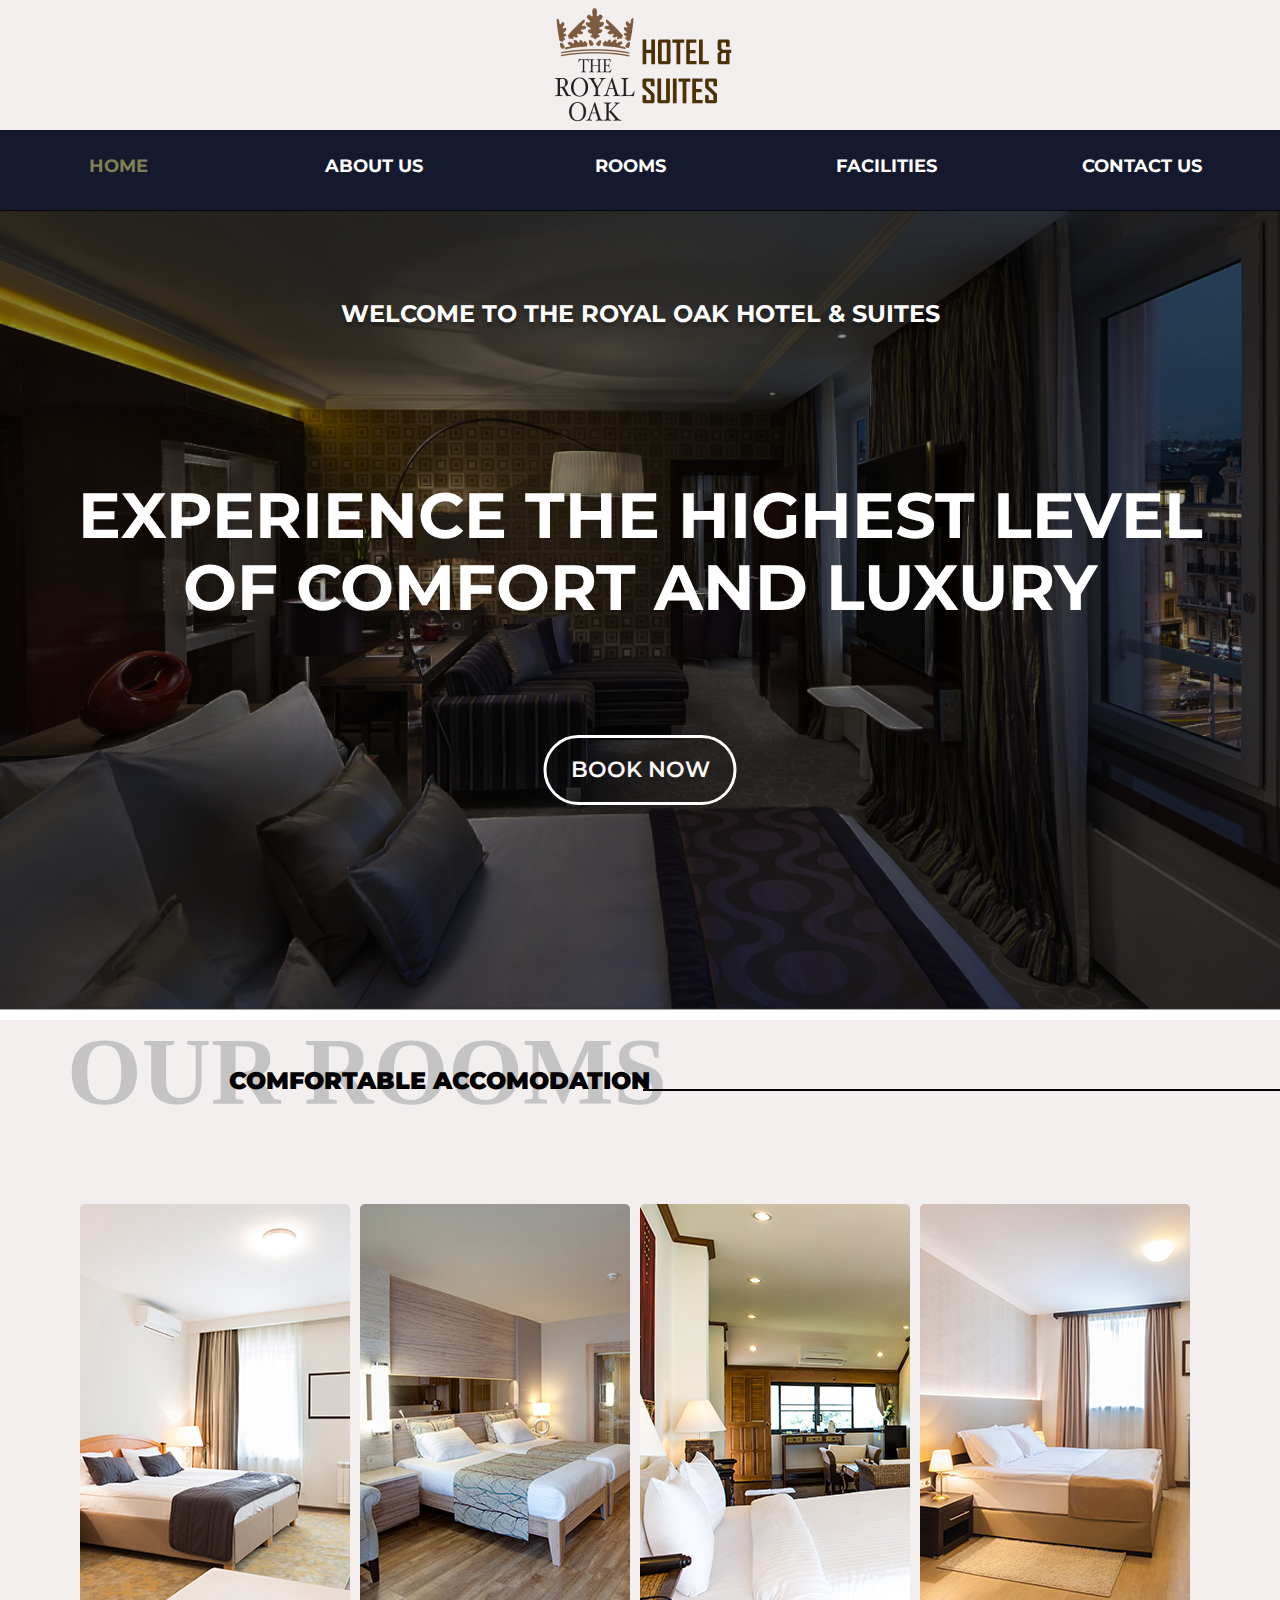
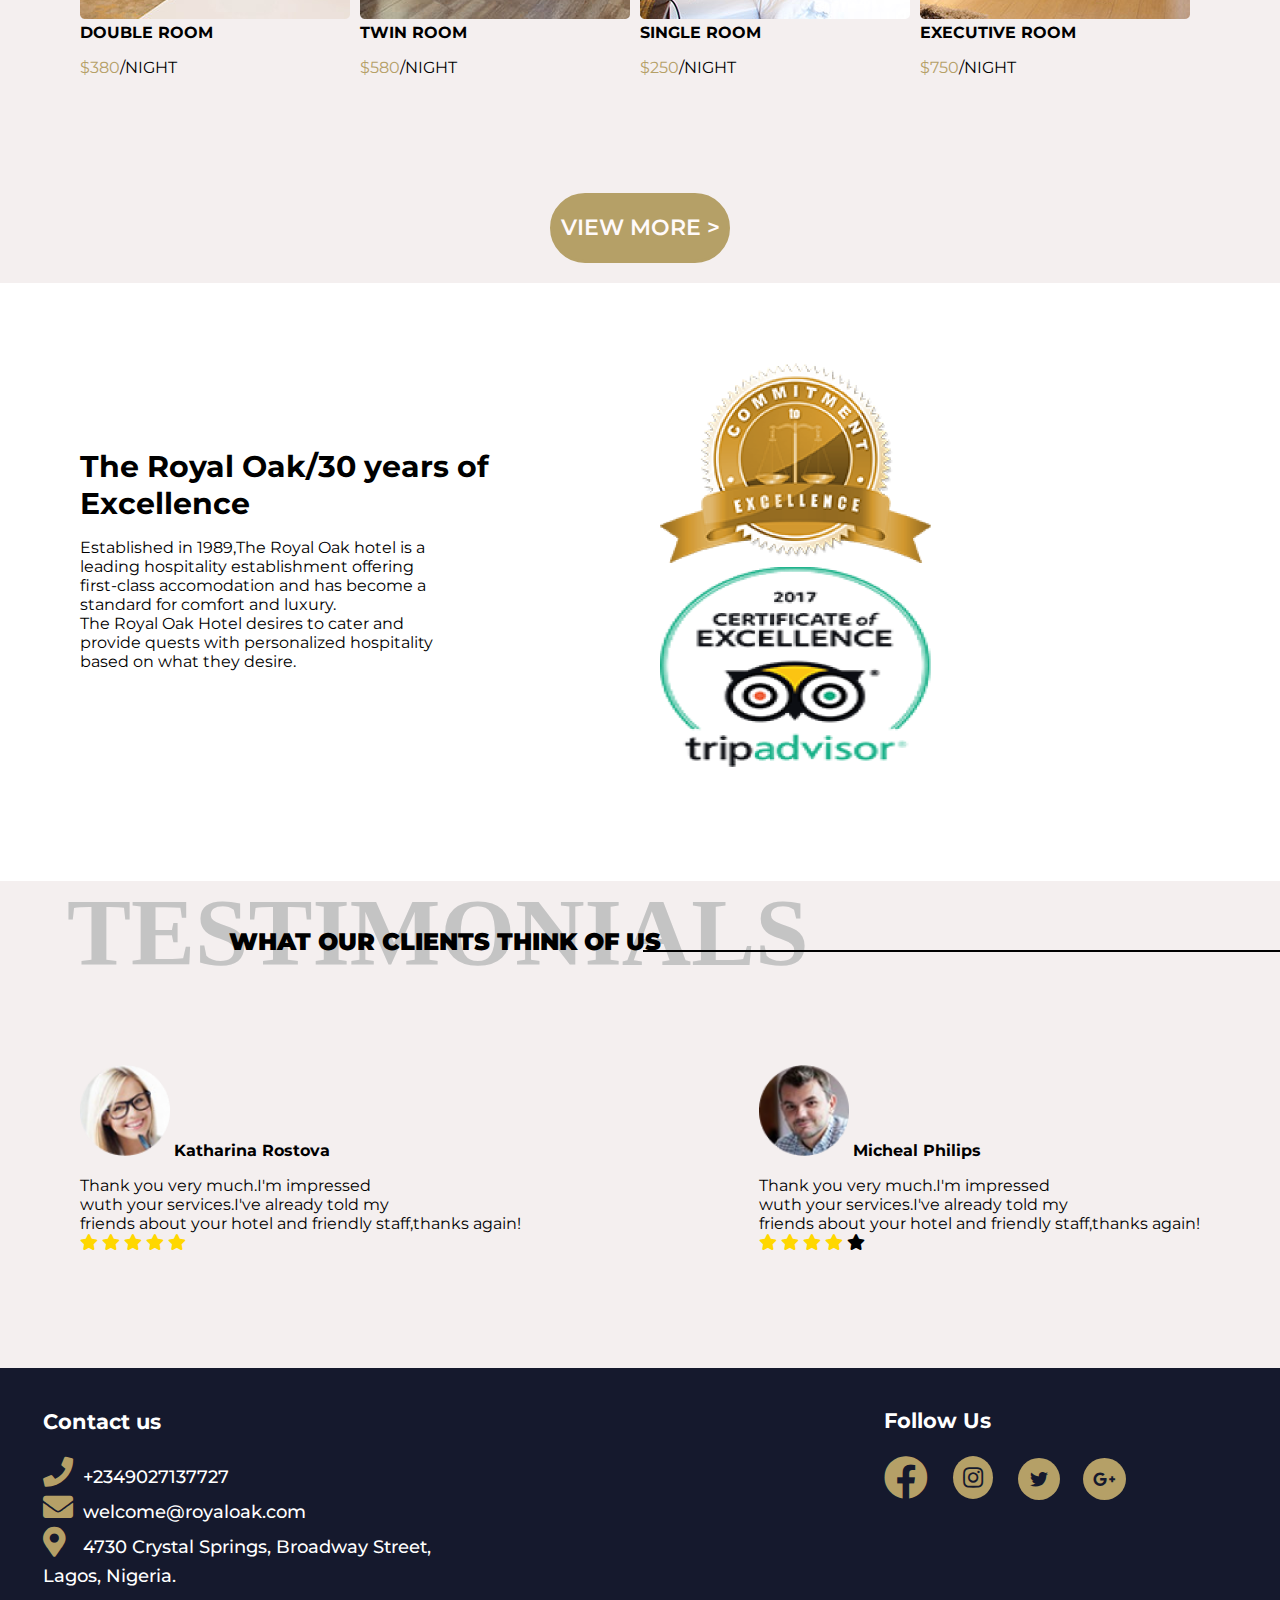
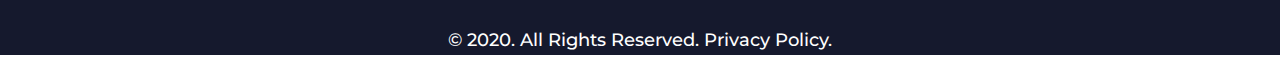
==== index.html @ d73320b3 "This is the final website" ====
<!DOCTYPE html>
<html lang="en" dir="ltr">

<head>
  <title>Royal Oak Hotels</title>
  <meta name="viewport" content="width=device-width, initial-scale=1.0">
  <link rel="stylesheet" type="text/css" href="css/header.css">
  <link rel="stylesheet" type="text/css" href="css/style.css">
  <link rel="stylesheet" type="text/css" href="css/footer.css">
  <link rel="stylesheet" href="https://use.fontawesome.com/releases/v5.8.2/css/all.css">
  <link href="https://fonts.googleapis.com/css2?family=Montserrat&display=swap" rel="stylesheet">
    <meta charset="UTF-8">
</head>

<body>
  <header >
    <img src="images/image1.png" align="center" />
    <div class="header">
    <div class="burger">
            <div class="line line1"></div>
            <div class="line line2"></div>
            <div class="line line3"></div>
        </div>
    <div class="nav-links" >
            <div>
                <div class="active"><a  style="text-decoration:none" href="index.html">HOME</a></div>
            </div>
            <div>
                <div><a style="text-decoration:none" href="#about_us">ABOUT US</a></div>
            </div>
            <div>
                <div><a style="text-decoration:none" href="html/rooms.html">ROOMS</a></div>
            </div>
            <div>
                <div><a style="text-decoration:none" href="html/facilities.html">FACILITIES</a></div>
            </div>
            <div>
                <div><a style="text-decoration:none" href="html/contact.html">CONTACT US</a></div>
            </div>
            </div>
    </div>
  </header>

  <!--Hero Image Section-->
  <div class="welcome ">
      <h3 class="welcome_text">WELCOME TO THE ROYAL OAK HOTEL & SUITES</h3>
      <h2 class="welcome_text2">EXPERIENCE THE HIGHEST LEVEL OF COMFORT AND LUXURY</h2>
    <button class="button">BOOK NOW</button>
  </div>
<!--End of hero image section-->
 

  <div class="our_room">
    <div class="z-index">
      <h4 style="margin:10px 0px 0px 0px">OUR ROOMS</h4>
      <p class="z-index2">COMFORTABLE ACCOMODATION</p>
      <hr class="new4">
    </div>

    <div class="img-gallery">
      <div>
        <img src="images/double_room.png" alt="room">
        <span><b>DOUBLE ROOM</b></span>
        <p><span class="price">$380</span>/NIGHT</p>
      </div>
      <div>
        <img src="images/twin_room.png" alt="room">
        <span><b>TWIN ROOM</b></span>
        <p><span class="price">$580</span>/NIGHT</p>
      </div>
      <div>
        <img src="images/single_room.png" alt="Mountains">
        <span><b>SINGLE ROOM</b></span>
        <p><span class="price">$250</span>/NIGHT</p>
      </div>
      <div>
        <img src="images/executive_room.png" alt="Mountains">
        <span><b>EXECUTIVE ROOM</b></span>
        <p><span class="price">$750</span>/NIGHT</p>
      </div>
    </div>

    <div>
      <center><button type="button" class="button2">VIEW MORE ></button></center>
    </div>
    </div>



  <div class="row">
    <div style="background-color: white;">
      <span style="font-weight:bold; font-size:30px">The Royal Oak/30 years of Excellence</span>
      <p>
        Established in 1989,The Royal Oak hotel is a <br>leading hospitality establishment offering <br>first-class accomodation and has become a <br>standard for comfort and luxury.<br>
        The Royal Oak Hotel desires to cater and <br>provide quests with personalized hospitality <br>based on what they desire.
      </p>
    </div>

    <div class="image" style="background-color: white;">
      <img src="images/top.png">
      <img src="images/bottom1.png">
    </div>
  </div>

    <div class="our_room">
    <div class="z-index">
      <h4 style="margin:10px 0px 0px 0px">TESTIMONIALS</h4>
      <p class="z-index2">WHAT OUR CLIENTS THINK OF US</p>
      <hr class="new4">
    </div>
  
  <div class="row">
      <div>
        <img src="images/Ellipse_1.png" alt="Avatar" style="width:90px">
        <b>Katharina Rostova</b>
        <p>Thank you very much.I'm impressed<br>
          wuth your services.I've already told my<br>
          friends about your hotel and friendly
          staff,thanks again!<br>
          <span class="fa fa-star checked gold"></span>
          <span class="fa fa-star checked gold"></span>
          <span class="fa fa-star checked gold"></span>
          <span class="fa fa-star checked gold"></span>
          <span class="fa fa-star checked gold"></span>
        </p>
      </div>

      <div>
        <img src="images/Ellipse_2.png" alt="Avatar" style="width:90px">
        <b>Micheal Philips</b>
        <p>Thank you very much.I'm impressed<br>
          wuth your services.I've already told my<br>
          friends about your hotel and friendly
          staff,thanks again!<br>
          <span class="fa fa-star checked gold"></span>
          <span class="fa fa-star checked gold"></span>
          <span class="fa fa-star checked gold"></span>
          <span class="fa fa-star checked gold"></span>
          <span class="fa fa-star"></span>
        </p>
      </div>
    </div>


   <footer>
        <div class="footer-div">
            <div class="contact">
                <h3>Contact us</h3>
                <a href="#" target="_blank"><i class="fa fa-phone"></i>+2349027137727</a><br />
                <a href="#" target="_blank"><i class="fa fa-envelope"></i>welcome@royaloak.com</a><br />
                <a href="#" target="_blank"><i class="fa fa-map-marker-alt"></i>4730 Crystal Springs,
                    Broadway Street,<br />Lagos, Nigeria.</a>
            </div>


            <div class="social-links-2">
                <h3>Follow Us</h3>
                <a href="#" target="_blank" class="btn"><i class="fab fa-facebook"></i></a>
                <a href="#" target="_blank" class="btn contact-details"><i class="fab fa-instagram"></i></a>
                <a href="#" target="_blank" class="btn contact-details"><i class="fab fa-twitter"></i></a>
                <a href="#" target="_blank" class="btn contact-details"><i class="fab fa-google-plus-g"></i></a>
            </div>

            <div class="social-links-3">
                <p>© 2020. All Rights Reserved. Privacy Policy.
                </p>
            </div>
        </div>
    </footer>
    <script src="js/icon.js"></script>
</body>

</html>
---- css/header.css ----
.header{
    position: relative;
    /* border: 1px solid blue; */
    box-sizing: border-box;
    align-items: flex-end;
    background: #FFFFF0
}


/* the nav links */
.header .nav-links{
    /* border:1px solid red; */
    text-transform: capitalize;
    width: 100%;
    margin-top:0;
    display: flex;
    justify-content: space-around;
    background-color:#15192D;
    
    
}
.nav-links>div{
    display: flex;
    justify-content: space-evenly;
    /* border: 1px solid black; */
    width: 40%;
    height: 60px;
    padding-top: 20px;
    
}
.nav-links>div a{
    text-decoration: none;
    font-size: 600;
    color: white;
    margin-top: 10px;
    padding:0 20px 0 0;
    font-family: Montserrat;
    font-style: normal;
    font-weight: bold;
    font-size: 18px;
    line-height: 32px;
    text-decoration: none;
}


.nav-links>div .active a{
    color: #808052;
}

/* the burger menu */
.burger{
    cursor: pointer;
    
}

.burger .line{
    width: 30px;
    height: 3px;
    background-color: #808052;
    margin: 5px;
    display:none;
}


.page-title{
    background-color: #808052;
    padding: 30px;
    font-family: 'Playfair Display', serif;
    color:#fffafa;
}

/* main */
.main-page {
    width: 90%;
    margin: 0 auto;
    display: flex;
    flex-direction: column;
    justify-content: center;
}

/* sections */
.standard {
    margin-top: 80px;
    display: grid;
    grid-template-columns: 35% 65%;
    grid-gap: 20px;
}

.text {
    text-align: left;
}

.heading {
    color: #808052;
    font-family: 'Playfair Display', serif;
}


.standard span,
.economy span {
    display: block;
    margin: 10px 0;
    font-size: 0.7rem;
    font-family: 'Poppins', sans-serif;
}

.standard span.price,
.economy span.price {
    font-size: 0.9rem;
    color: #808052;
}

.links {
    margin-top: 20px;
}

.standard a.book-now,
.economy a.book-now {
    background-color: #808052;
    color: #fffafa;
    font-size: 1.3rem;
    text-transform: uppercase;
    text-decoration: none;
    padding: 15px 30px;
    font-family: 'Poppins', sans-serif;
}

.standard a.more,
.economy a.more {
    color: black;
    text-decoration: none;
    border-bottom: 1px solid black;
    font-size: .7rem;
    margin: 0 20px;
    font-family: 'Poppins', sans-serif;
    text-transform: capitalize;
}

.standard a.more::after,
.economy a.more::after {
    content: ">";
    border-bottom: none;
}

.standard .photo img,
.economy .photo img {
    width: 100%;
    height: 456px;
}

.economy {
    margin-top: 80px;
    display: grid;
    grid-template-columns: 65% 35%;
    grid-gap: 20px;
}

ml {
    margin-left: 20px;
}

.mr {
    margin-right: 20px;
}

.mt {
    margin-top: 20px;
}



/* For the mobile view */
@media only screen and (max-width: 768px) {
    /* take the logo to the left, hide the nav links, and show the burger icon */

     .header{
        display:block;
        overflow: hidden;
     }
     
    /* arrange the nav links ontop of each other*/
    .header .nav-links{
        display: block;
        margin-top: -40px;
        background-color: white;
    }
    .nav-links>div{
        display: block;
        width: 100%;
    }
    .nav-links>div div{
        text-align: center;
    }
    .nav-links>div div:hover{
        background-color: slategray;
    }
    .nav-links>div div a{
        display:block;
        width: 100%;
        height: 100%;
        padding: 10px;
        transition: transform 0.4s linear;
        color: black;
        
    }
    .nav-links>div div a:hover {
        transform: translateX(20px);
        color: white;
    }
    /* hide nav bar */
    .header .nav-links{
        max-height: 0;
        pointer-events: none;
        transition: max-height 0.3s linear;
    }

    .header .nav-links-show{
        max-height: 100vh;
        pointer-events: all;
        display: block;
    }
    /* show burger */
    .burger{
        position: relative;
        top:-25px;
        padding: 10px;
        transition: transform 0.3s linear;
        width: fit-content;
        height: fit-content;
        margin-left: auto;
        margin-bottom: 10px;
        margin-top: 20px;
    }
    .burger:hover{
        transform: scale(1.1);
    }
    .burger .line{
        display:block;
        transition: all 0.3s linear;
    }
    
    /* turn burger to X */
    .x-bar .line1{
        transform: rotate(-45deg) translate(-5px,6px);
    }
    .x-bar .line2{
        opacity: 0;
    }
    .x-bar .line3{
        transform: rotate(45deg) translate(-5px,-6px);
    }
    /* reduce the padding of the  banner*/
    .page-title .title {
        font-size: 20px;
        text-align: center;
    }

    .standard {
        margin-top: 80px;
        display: flex;
        flex-direction: column;
        grid-gap: 10px;
        grid-template-columns: 50% 50%;
    }

    .standard .text-small-screen {
        order: 2;
    }

    .standard .img-small-screen {
        order: 1;
        margin-top: 20px;
    }

    .economy {
        margin-top: 80px;
        display: flex;
        flex-direction: column;
        grid-gap: 10px;
    }

    .economy .photo img,
    .standard .photo img {
        height: 200px;
    }

    .economy .text .heading,
    .standard .text .heading {
        font-size: 30px;
        text-align: center;
    }

    .economy .text .price,
    .standard .text .price {
        font-size: 15px;
    }

    .economy .text .links .book-now,
    .standard .text .links .book-now {
        font-size: 12px;
    }
---- css/style.css ----
html,body{
  font-family: 'Montserrat';
  width: 100%;
    margin: 0px;
    padding: 0px;
    overflow-x: hidden; 
}

header{
  text-align:center;
  background-color: #F4EFEF;
}

.welcome{
  background-image: url(../images/welcome.png);
  background-position: center;
  background-repeat: no-repeat;
  height: 800.34px;
  background-size: cover;
  position: relative;
}

.welcome_text{
  text-align: center;
  position: absolute;
  top: 10%;
  left: 50%;
  transform: translate(-50%, -50%);
  font-family: Montserrat;
  font-style: normal;
  font-weight: bold;
  font-size: 24px;
  line-height: 32px;
  /* or 133% */
  display: flex;
  align-items: center;
  text-align: center;
  color: #FFFFFF;
  text-shadow: 0px 3.55765px 3.55765px rgba(0, 0, 0, 0.25);
}

.welcome_text2{
  text-align: center;
  position: absolute;
  color: white;
  width: 1148px;
  height: 208px;
  top: 40%;
  left:50%;
  transform: translate(-50%, -50%);
  font-family: Montserrat;
  font-style: normal;
  font-weight: bold;
  font-size: 64px;
  line-height: 72px;
}

@media screen and (max-width: 768px) {
  .welcome_text{
    top: 30%
  }
  .welcome_text2 {
    display: none;
  }
}

.button {
  position: absolute;
  width: 193px;
  height: 70px;
  left: 50%;
  top: 70%;
  transform: translate(-50%, -50%);
  border: 3px solid #FFFFFF;
  box-sizing: border-box;
  border-radius: 50px;
  font-family: Montserrat;
  font-style: normal;
  font-weight: 600;
  font-size: 22px;
  line-height: 30px;
  text-align: center;
  color: #FFFAFA;
  background-color: Transparent;
  background-repeat:no-repeat;
  cursor:pointer;
}

.button2 {
  width: 180px;
  height: 70px;
  background-color:#B5A067;
  cursor: pointer;
  border: 3px solid #B5A067;
  box-sizing: border-box;
  border-radius: 50px;
  font-family: Montserrat;
  font-style: normal;
  font-weight: 600;
  font-size: 22px;
  line-height: 30px;
  text-align: center;
  color: #FFFAFA;
  margin-bottom: 20px;
  margin-top: 20px;
}


.price{
  color: #B5A067;
}


.z-index{
  position: relative;
  left: 67px;
  font-family: Agency FB;
  font-style: normal;
  font-weight: bold;
  font-size: 96px;
  line-height: 104px;
  margin-top: 0;
  color: #C4C4C4;
}

.z-index2{
  position: absolute;
  width: 635px;
  height: 57px;
  left: 162px;
  top: 20%;
  font-family: Montserrat;
  font-style: normal;
  font-weight: bolder;
  font-size: 24px;
  line-height: 32px;
  color: black;
}


@media screen and (max-width: 768px) {
  .z-index{
    font-size: 64px;
    left:5px;
  }
  .z-index2 {
    font-size: 20px;
    left: 0px;
  }
}



hr.new4 {
  border: 1px solid black;
  position: absolute;
  width: 664px;
  height: 0px;
  left: 45%;
  top: 20%
}

@media screen and (max-width: 768px) {
  hr.new4 {
    display: none;
  }
}

.img-gallery {
  display: flex;
  padding:80px;
  justify-content: space-between;
}

.img-gallery > div {
  width:100%;
}


@media screen and (max-width: 960px) {
  .img-gallery {
    flex: 100%;
    overflow: scroll;
    padding: 10px
  }
}


.row {
  display: flex;
  padding:80px;
  justify-content: space-between;
}

@media screen and (max-width: 768px) {
  .row {
    flex-direction: column;
    align-content: center;
    padding: 50px;
  }
  .image {
    display: none;
  }
}

.row > div {
  background-color: #F4EFEF;
   margin-bottom: 20px;
   align-self: center;
}


.our_room,.testimony{
  background-color: #F4EFEF;
}




.gold {
  color: #ffd700;
}
---- css/footer.css ----
footer {
    background: #15192D;
    width: 100%;
}

.footer-div {
    color: white;
    font-family: 'Montserrat',
        sans-serif;
    font-style: normal;
    font-weight: 500;
    font-size: 18px;
    line-height: 29px;
}

.contact {
    margin-left: 2%;
    padding: 17px;
}

.social-links-2 {
    float: right;
    margin-top: -223px;
    margin-right: 12%;
}

.btn {
    width: 1440px;
    height: 299px;
    left: 0px;
    top: 3101px;
}

a {
    text-decoration: none;
    color: #ffffff;
}

.fa-phone {
    width: 40px;
    font-size: 30px;
}

.fa-envelope {
    width: 40px;
    font-size: 30px;
}

.fa-map-marker-alt {
    width: 40px;
    font-size: 30px;
}

a i {
    color: #B5A067;
}

.fa-facebook {
    color: #B5A067;
    margin-right: 20px;
    font-size: 44px;
}

.fa-instagram {
    background-color: #B5A067;
    color: #15192D;
    padding: 10px;
    border-radius: 50%;
    position: relative;
    bottom: 8px;
    margin-right: 20px;
    font-size: 23px;
}

.fa-twitter {
    background-color: #B5A067;
    color: #15192D;
    padding: 12px;
    border-radius: 50%;
    position: relative;
    bottom: 8px;
    margin-right: 18px;
}

.fa-google-plus-g {
    background-color: #B5A067;
    color: #15192D;
    padding: 12px 10px;
    border-radius: 50%;
    position: relative;
    bottom: 8px;
}

.social-links-3 {
    text-align: center;
}

@media only screen and (max-width: 768px) {

    /* For mobile phones: */
    .social-links-2 {
        float: none;
        margin-top: 20px;
        text-align: center;
        margin-left: 12%;
    }
}

@media only screen and (max-width: 768px) {

    /* For mobile phones: */
    .contact {
        text-align: center;
    }
}
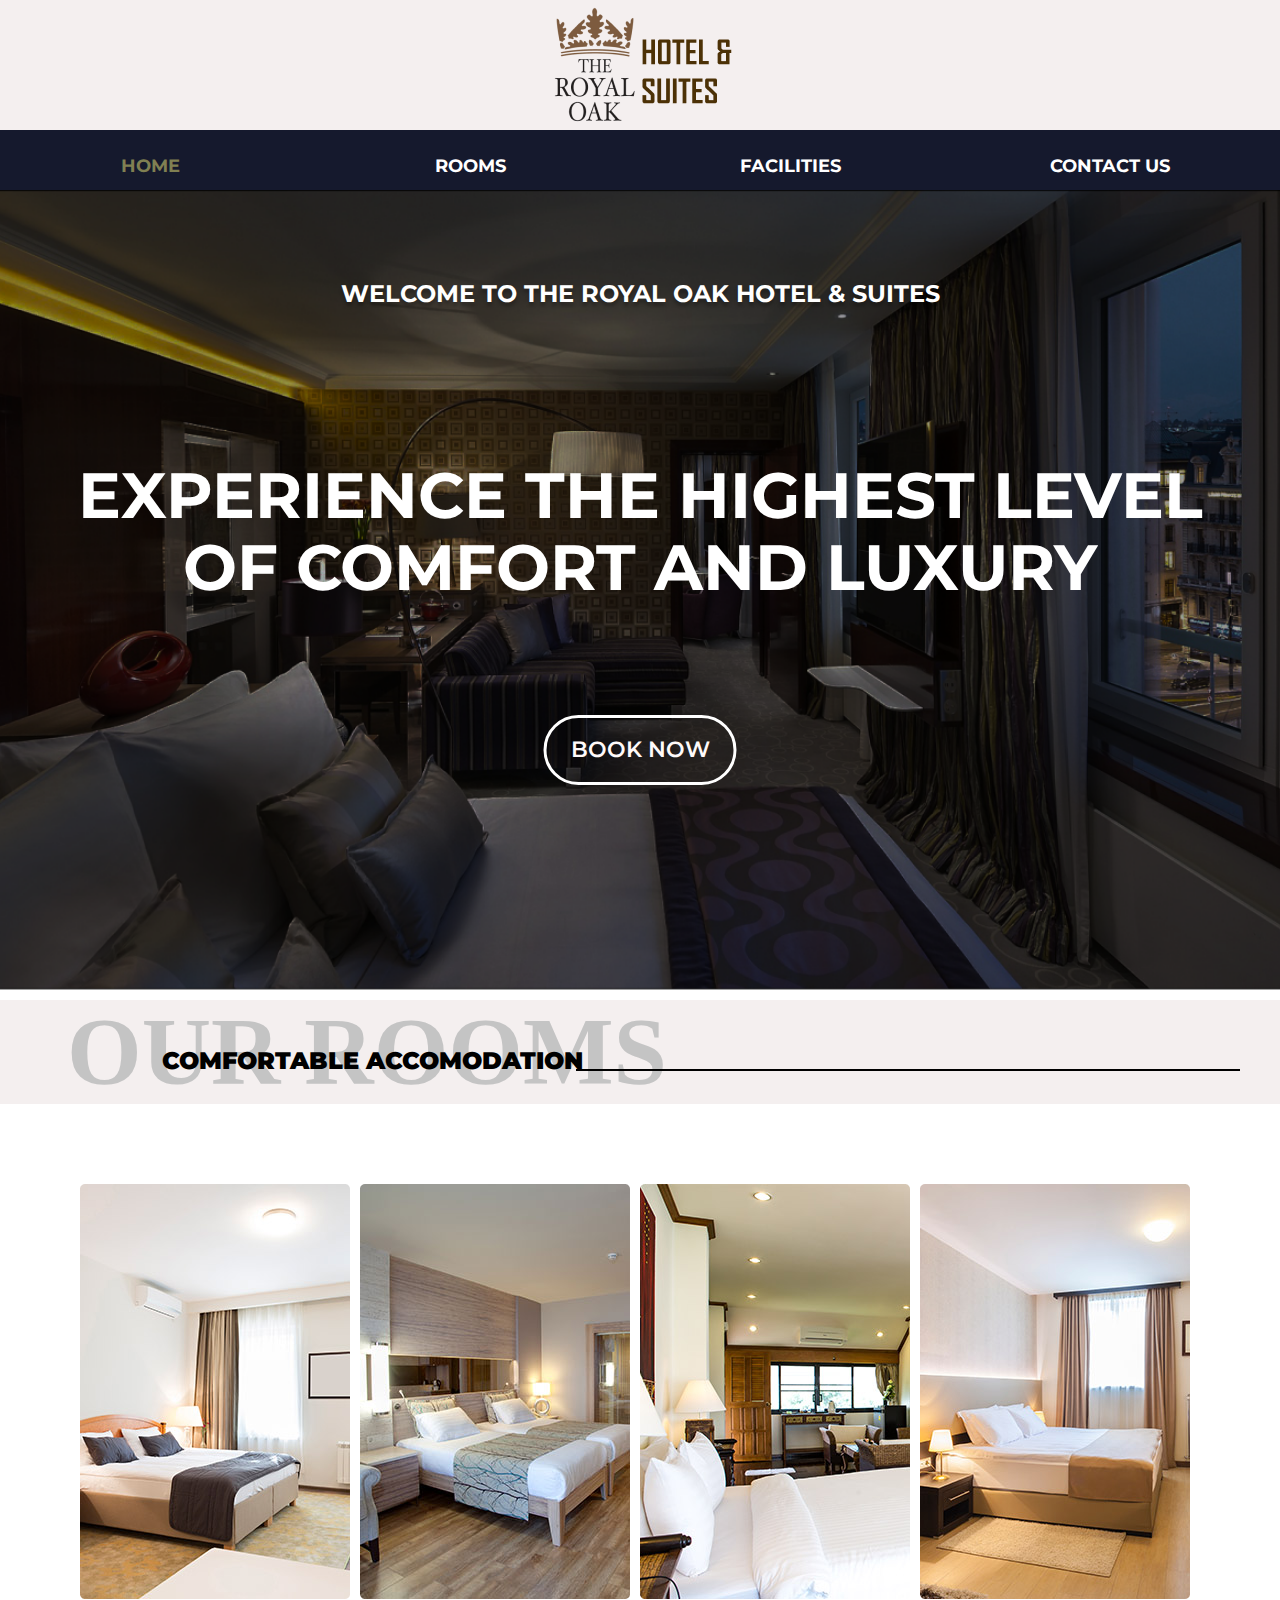
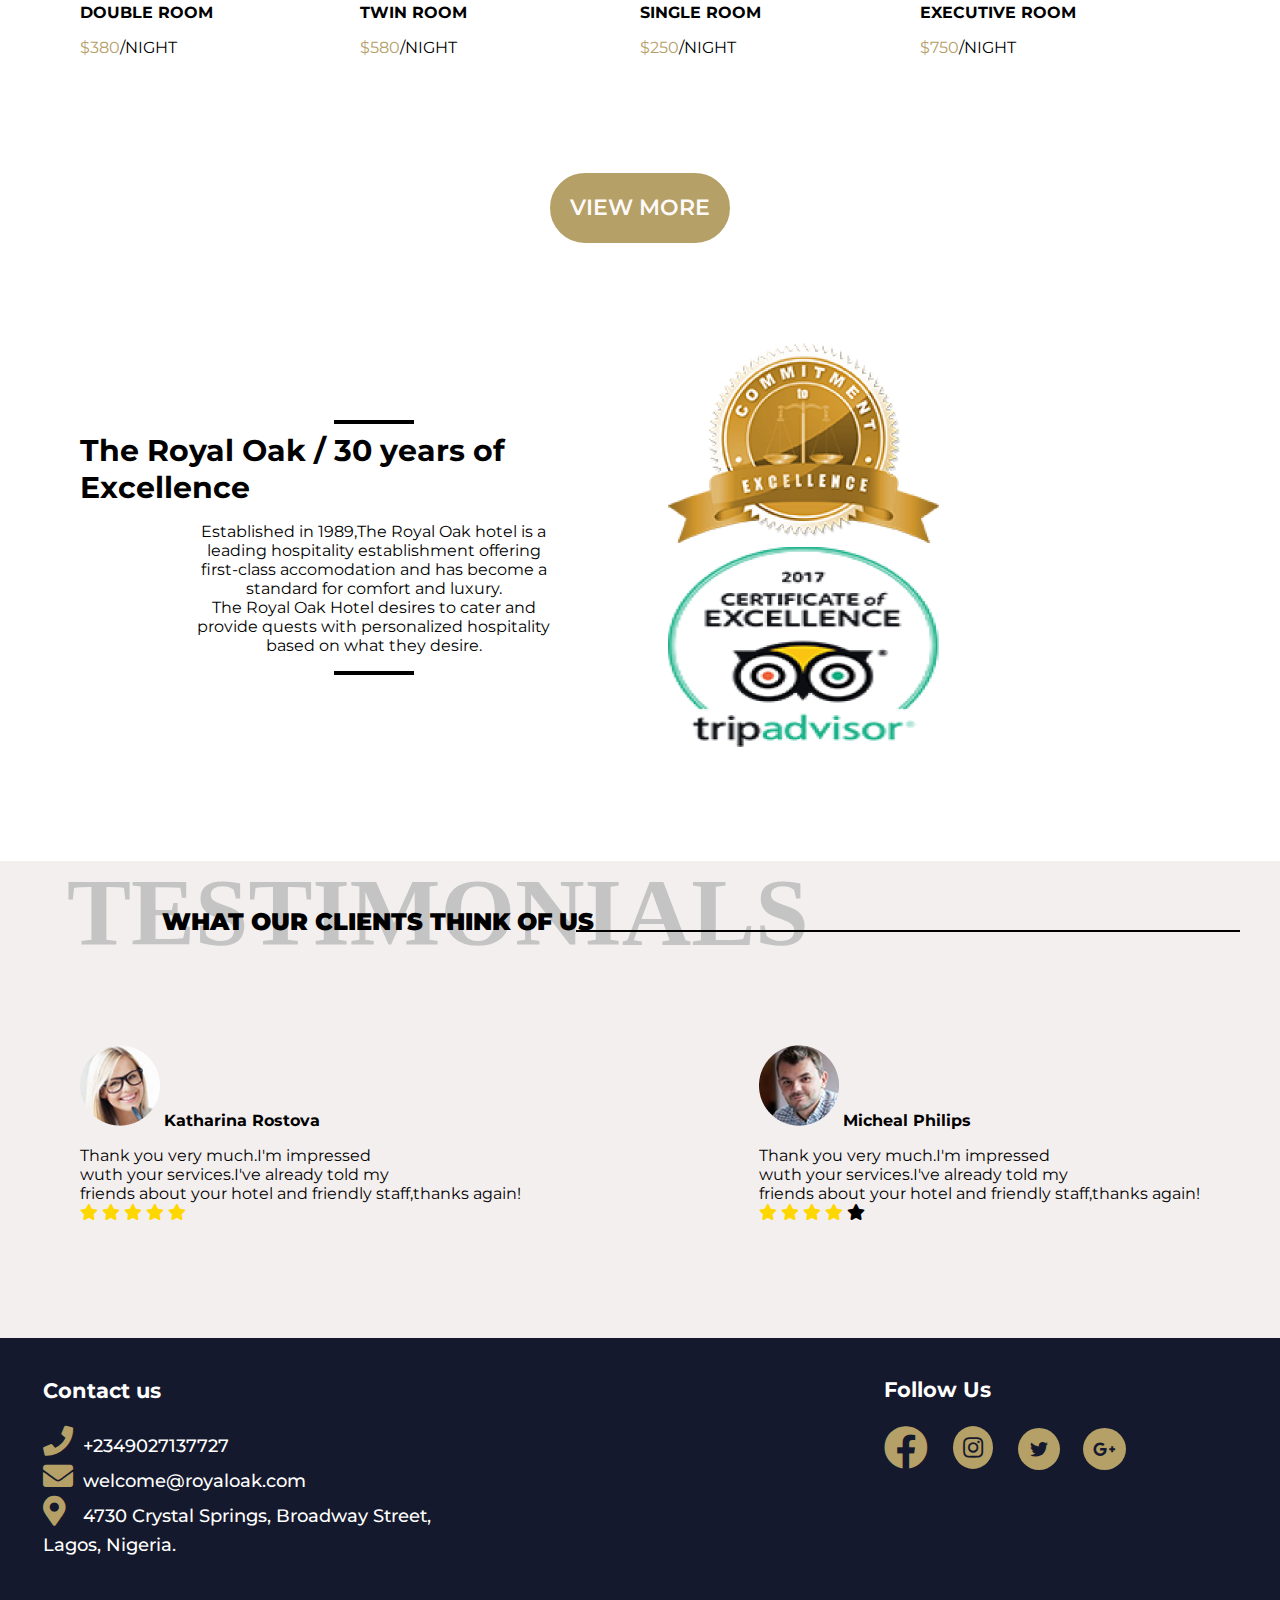
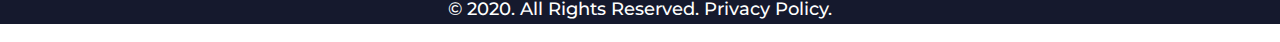
==== commit 063ffcbe: "responsive changes" ====
--- a/index.html
+++ b/index.html
@@ -25,9 +25,9 @@
             <div>
                 <div class="active"><a  style="text-decoration:none" href="index.html">HOME</a></div>
             </div>
-            <div>
+            <!--<div>
                 <div><a style="text-decoration:none" href="#about_us">ABOUT US</a></div>
-            </div>
+            </div>-->
             <div>
                 <div><a style="text-decoration:none" href="html/rooms.html">ROOMS</a></div>
             </div>
@@ -50,7 +50,6 @@
 <!--End of hero image section-->
  
 
-  <div class="our_room">
     <div class="z-index">
       <h4 style="margin:10px 0px 0px 0px">OUR ROOMS</h4>
       <p class="z-index2">COMFORTABLE ACCOMODATION</p>
@@ -60,40 +59,49 @@
     <div class="img-gallery">
       <div>
         <img src="images/double_room.png" alt="room">
-        <span><b>DOUBLE ROOM</b></span>
-        <p><span class="price">$380</span>/NIGHT</p>
+        <div class="rate">
+          <span><b>DOUBLE ROOM</b></span>
+          <p><span class="price">$380</span>/NIGHT</p>
+        </div>
       </div>
       <div>
         <img src="images/twin_room.png" alt="room">
-        <span><b>TWIN ROOM</b></span>
+        <div class="rate">
+          <span><b>TWIN ROOM</b></span>
         <p><span class="price">$580</span>/NIGHT</p>
+        </div>
       </div>
       <div>
         <img src="images/single_room.png" alt="Mountains">
-        <span><b>SINGLE ROOM</b></span>
-        <p><span class="price">$250</span>/NIGHT</p>
+        <div class="rate">
+          <span><b>SINGLE ROOM</b></span>
+          <p><span class="price">$250</span>/NIGHT</p>
+        </div>
       </div>
       <div>
         <img src="images/executive_room.png" alt="Mountains">
-        <span><b>EXECUTIVE ROOM</b></span>
-        <p><span class="price">$750</span>/NIGHT</p>
+        <div class="rate">
+          <span><b>EXECUTIVE ROOM</b></span>
+          <p><span class="price">$750</span>/NIGHT</p>
+        </div>
       </div>
     </div>
 
     <div>
-      <center><button type="button" class="button2">VIEW MORE ></button></center>
-    </div>
+      <center><button type="button" class="button2">VIEW MORE</button></center>
     </div>
 
 
 
   <div class="row">
-    <div style="background-color: white;">
-      <span style="font-weight:bold; font-size:30px">The Royal Oak/30 years of Excellence</span>
-      <p>
+    <div >
+      <hr style="text-align:center; height: 0px; border: 2px solid black; width:80px;">
+      <span style="font-weight:bold; font-size:30px; text-align:center;">The Royal Oak / 30 years of Excellence</span>
+      <p style="text-align:center">
         Established in 1989,The Royal Oak hotel is a <br>leading hospitality establishment offering <br>first-class accomodation and has become a <br>standard for comfort and luxury.<br>
         The Royal Oak Hotel desires to cater and <br>provide quests with personalized hospitality <br>based on what they desire.
       </p>
+      <hr style="text-align:center; height: 0px; border: 2px solid black; width:80px;">
     </div>
 
     <div class="image" style="background-color: white;">
@@ -102,16 +110,15 @@
     </div>
   </div>
 
-    <div class="our_room">
     <div class="z-index">
       <h4 style="margin:10px 0px 0px 0px">TESTIMONIALS</h4>
       <p class="z-index2">WHAT OUR CLIENTS THINK OF US</p>
       <hr class="new4">
     </div>
   
-  <div class="row">
+  <div class="row testimonial">
       <div>
-        <img src="images/Ellipse_1.png" alt="Avatar" style="width:90px">
+        <img src="images/Ellipse_1.png" alt="Avatar" >
         <b>Katharina Rostova</b>
         <p>Thank you very much.I'm impressed<br>
           wuth your services.I've already told my<br>
@@ -126,7 +133,7 @@
       </div>
 
       <div>
-        <img src="images/Ellipse_2.png" alt="Avatar" style="width:90px">
+        <img src="images/Ellipse_2.png" alt="Avatar" >
         <b>Micheal Philips</b>
         <p>Thank you very much.I'm impressed<br>
           wuth your services.I've already told my<br>
--- a/css/style.css
+++ b/css/style.css
@@ -1,7 +1,10 @@
+* {
+     box-sizing: border-box;
+}
 
 html,body{
-  font-family: 'Montserrat';
-  width: 100%;
+    font-family: 'Montserrat';
+    width: 100%;
     margin: 0px;
     padding: 0px;
     overflow-x: hidden; 
@@ -106,6 +109,14 @@
   margin-top: 20px;
 }
 
+@media screen and (max-width: 768px) {
+  .button2 {
+    width: 120px;
+    height: 40px;
+    font-size: 14px;
+  }
+}
+
 
 .price{
   color: #B5A067;
@@ -114,7 +125,7 @@
 
 .z-index{
   position: relative;
-  left: 67px;
+padding-left: 67px;
   font-family: Agency FB;
   font-style: normal;
   font-weight: bold;
@@ -122,6 +133,7 @@
   line-height: 104px;
   margin-top: 0;
   color: #C4C4C4;
+  background-color: #F4EFEF;
 }
 
 .z-index2{
@@ -141,12 +153,11 @@
 
 @media screen and (max-width: 768px) {
   .z-index{
-    font-size: 64px;
+    font-size: 40px;
     left:5px;
   }
   .z-index2 {
-    font-size: 20px;
-    left: 0px;
+    display: none
   }
 }
 
@@ -178,11 +189,18 @@
 }
 
 
-@media screen and (max-width: 960px) {
+@media screen and (max-width: 768px) {
   .img-gallery {
-    flex: 100%;
-    overflow: scroll;
-    padding: 10px
+    flex-direction: column;
+    width: 400px;
+    height: auto;
+    padding: 0;
+  }
+  .img-gallery img {
+    padding: 25px;
+  }
+  .rate {
+    padding-left: 30px;
   }
 }
 
@@ -190,34 +208,30 @@
 .row {
   display: flex;
   padding:80px;
+  background-color: #FFFFFF;
   justify-content: space-between;
 }
 
 @media screen and (max-width: 768px) {
   .row {
     flex-direction: column;
-    align-content: center;
-    padding: 50px;
+    padding:40px 20px;
+
   }
   .image {
     display: none;
   }
 }
+.testimonial{
+    background-color: #F4EFEF;
+}
 
 .row > div {
-  background-color: #F4EFEF;
    margin-bottom: 20px;
    align-self: center;
 }
 
 
-.our_room,.testimony{
-  background-color: #F4EFEF;
-}
-
-
-
-
 .gold {
   color: #ffd700;
 }
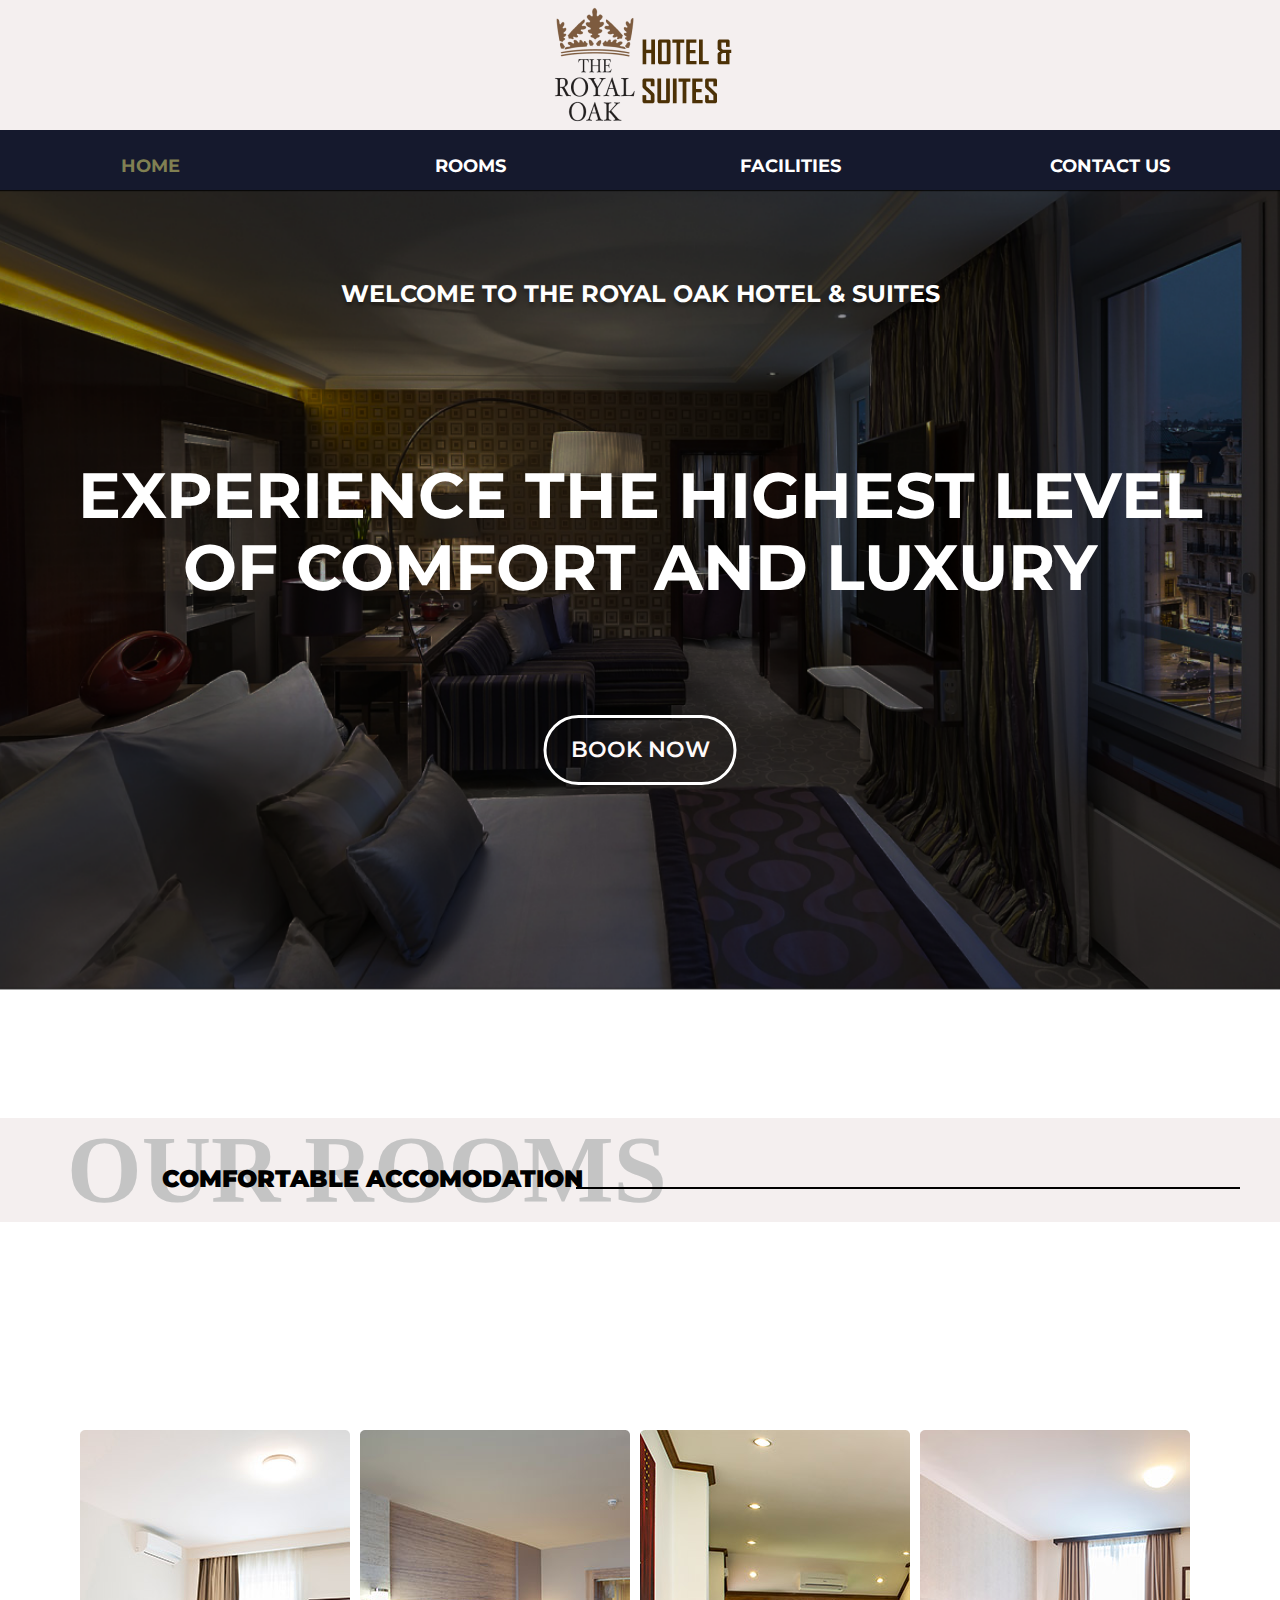
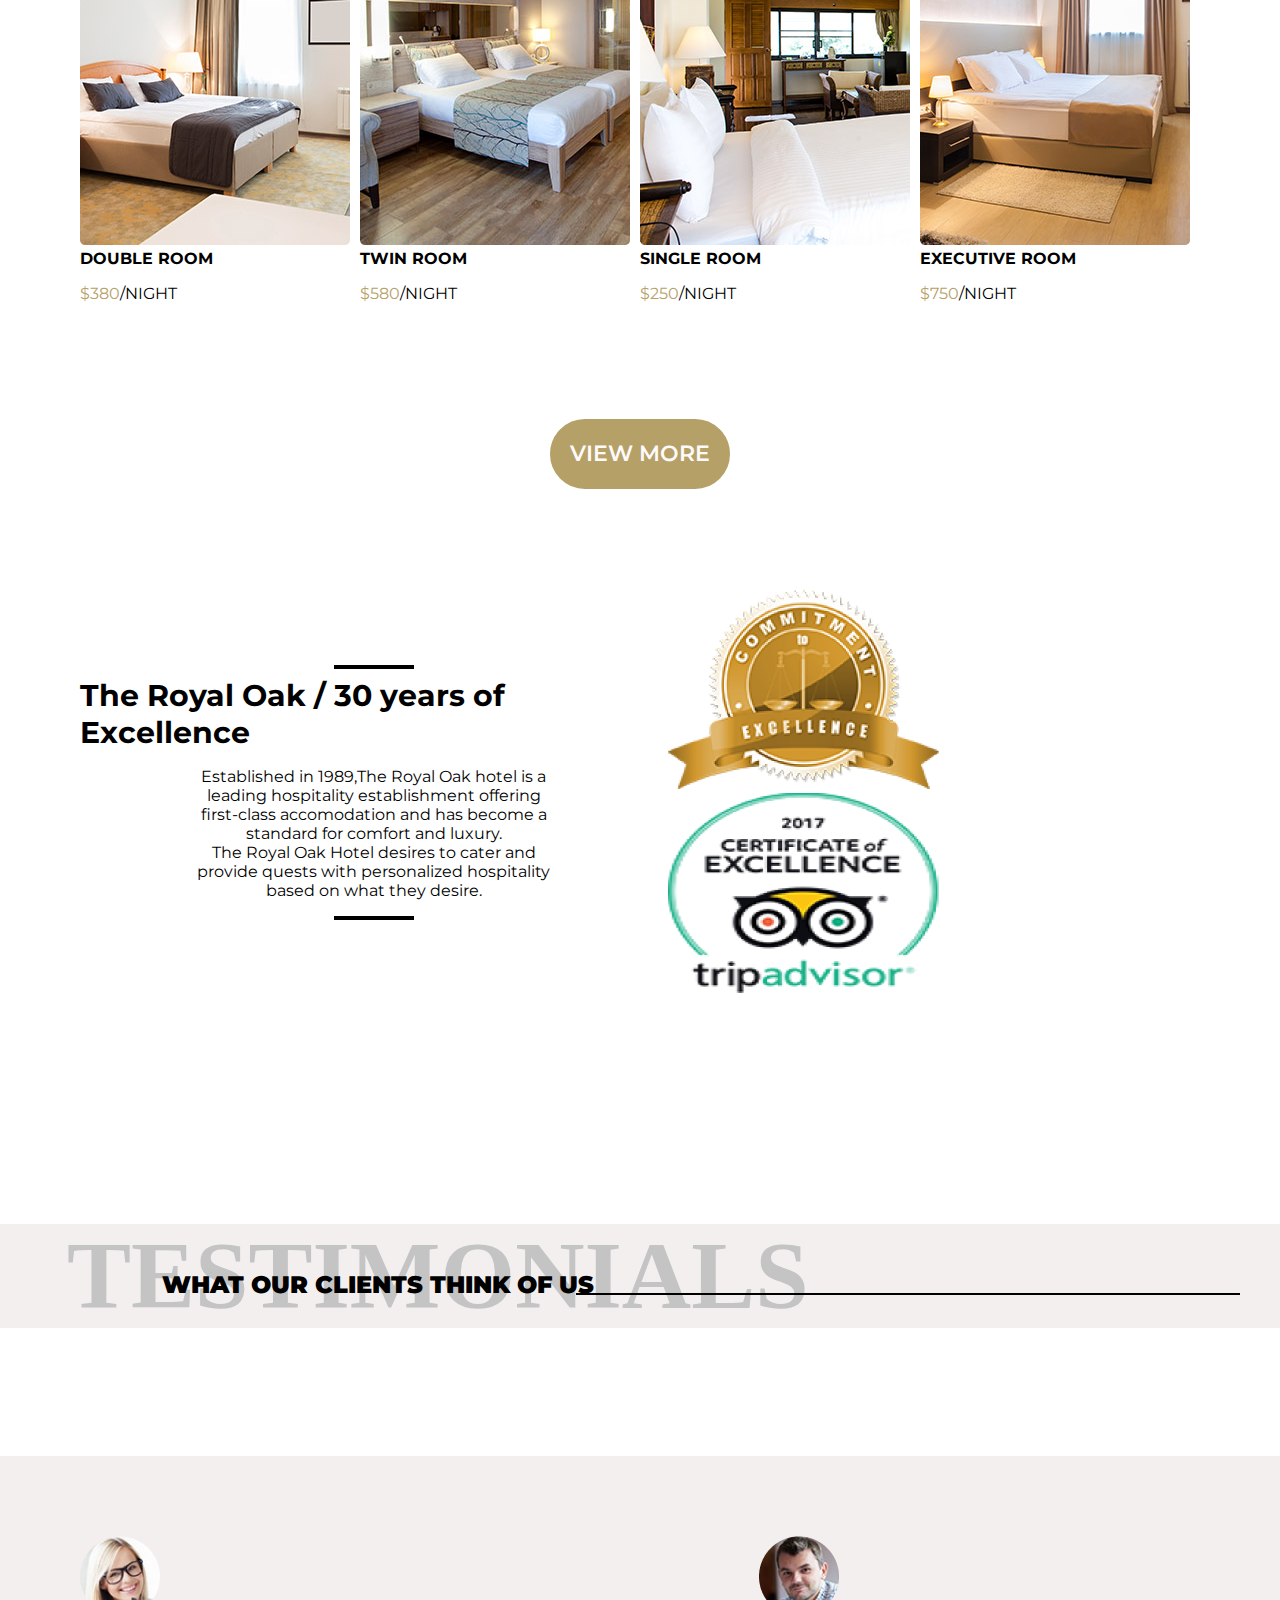
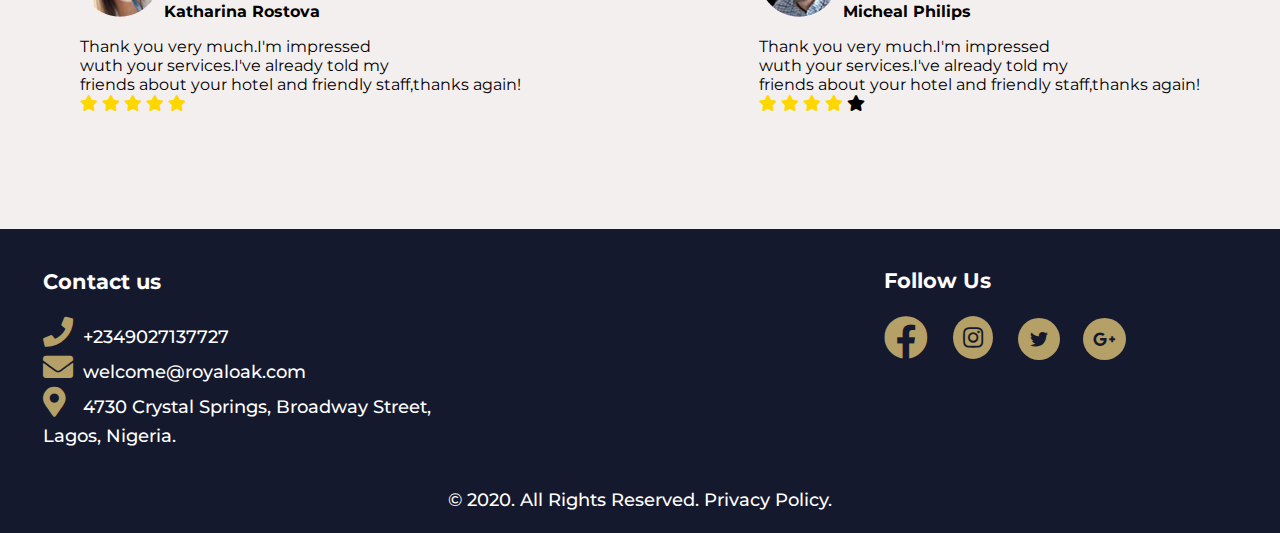
==== commit 8fb45d82: "Remove overflowing headers" ====
--- a/index.html
+++ b/index.html
@@ -51,11 +51,13 @@
  
 
     <div class="z-index">
-      <h4 style="margin:10px 0px 0px 0px">OUR ROOMS</h4>
+      <h4>OUR ROOMS</h4>
       <p class="z-index2">COMFORTABLE ACCOMODATION</p>
       <hr class="new4">
     </div>
 
+    
+    <div class="room-responsive">
     <div class="img-gallery">
       <div>
         <img src="images/double_room.png" alt="room">
@@ -86,6 +88,7 @@
         </div>
       </div>
     </div>
+    </div>
 
     <div>
       <center><button type="button" class="button2">VIEW MORE</button></center>
@@ -111,7 +114,7 @@
   </div>
 
     <div class="z-index">
-      <h4 style="margin:10px 0px 0px 0px">TESTIMONIALS</h4>
+      <h4>TESTIMONIALS</h4>
       <p class="z-index2">WHAT OUR CLIENTS THINK OF US</p>
       <hr class="new4">
     </div>
--- a/css/header.css
+++ b/css/header.css
@@ -77,95 +77,6 @@
     display: flex;
     flex-direction: column;
     justify-content: center;
-}
-
-/* sections */
-.standard {
-    margin-top: 80px;
-    display: grid;
-    grid-template-columns: 35% 65%;
-    grid-gap: 20px;
-}
-
-.text {
-    text-align: left;
-}
-
-.heading {
-    color: #808052;
-    font-family: 'Playfair Display', serif;
-}
-
-
-.standard span,
-.economy span {
-    display: block;
-    margin: 10px 0;
-    font-size: 0.7rem;
-    font-family: 'Poppins', sans-serif;
-}
-
-.standard span.price,
-.economy span.price {
-    font-size: 0.9rem;
-    color: #808052;
-}
-
-.links {
-    margin-top: 20px;
-}
-
-.standard a.book-now,
-.economy a.book-now {
-    background-color: #808052;
-    color: #fffafa;
-    font-size: 1.3rem;
-    text-transform: uppercase;
-    text-decoration: none;
-    padding: 15px 30px;
-    font-family: 'Poppins', sans-serif;
-}
-
-.standard a.more,
-.economy a.more {
-    color: black;
-    text-decoration: none;
-    border-bottom: 1px solid black;
-    font-size: .7rem;
-    margin: 0 20px;
-    font-family: 'Poppins', sans-serif;
-    text-transform: capitalize;
-}
-
-.standard a.more::after,
-.economy a.more::after {
-    content: ">";
-    border-bottom: none;
-}
-
-.standard .photo img,
-.economy .photo img {
-    width: 100%;
-    height: 456px;
-}
-
-.economy {
-    margin-top: 80px;
-    display: grid;
-    grid-template-columns: 65% 35%;
-    grid-gap: 20px;
-}
-
-ml {
-    margin-left: 20px;
-}
-
-.mr {
-    margin-right: 20px;
-}
-
-.mt {
-    margin-top: 20px;
 }
 
 
@@ -256,47 +167,4 @@
         text-align: center;
     }
 
-    .standard {
-        margin-top: 80px;
-        display: flex;
-        flex-direction: column;
-        grid-gap: 10px;
-        grid-template-columns: 50% 50%;
-    }
-
-    .standard .text-small-screen {
-        order: 2;
-    }
-
-    .standard .img-small-screen {
-        order: 1;
-        margin-top: 20px;
-    }
-
-    .economy {
-        margin-top: 80px;
-        display: flex;
-        flex-direction: column;
-        grid-gap: 10px;
-    }
-
-    .economy .photo img,
-    .standard .photo img {
-        height: 200px;
-    }
-
-    .economy .text .heading,
-    .standard .text .heading {
-        font-size: 30px;
-        text-align: center;
-    }
-
-    .economy .text .price,
-    .standard .text .price {
-        font-size: 15px;
-    }
-
-    .economy .text .links .book-now,
-    .standard .text .links .book-now {
-        font-size: 12px;
-    }
+    
--- a/css/style.css
+++ b/css/style.css
@@ -190,9 +190,16 @@
 
 
 @media screen and (max-width: 768px) {
+  .room-responsive {
+    display: flex;
+    flex-direction: column;
+    align-items: center;
+    justify-content: center;
+  }
+
+
   .img-gallery {
     flex-direction: column;
-    width: 400px;
     height: auto;
     padding: 0;
   }
--- a/css/footer.css
+++ b/css/footer.css
@@ -2,6 +2,7 @@
 footer {
     background: #15192D;
     width: 100%;
+    position: absolute;
 }
 
 .footer-div {
